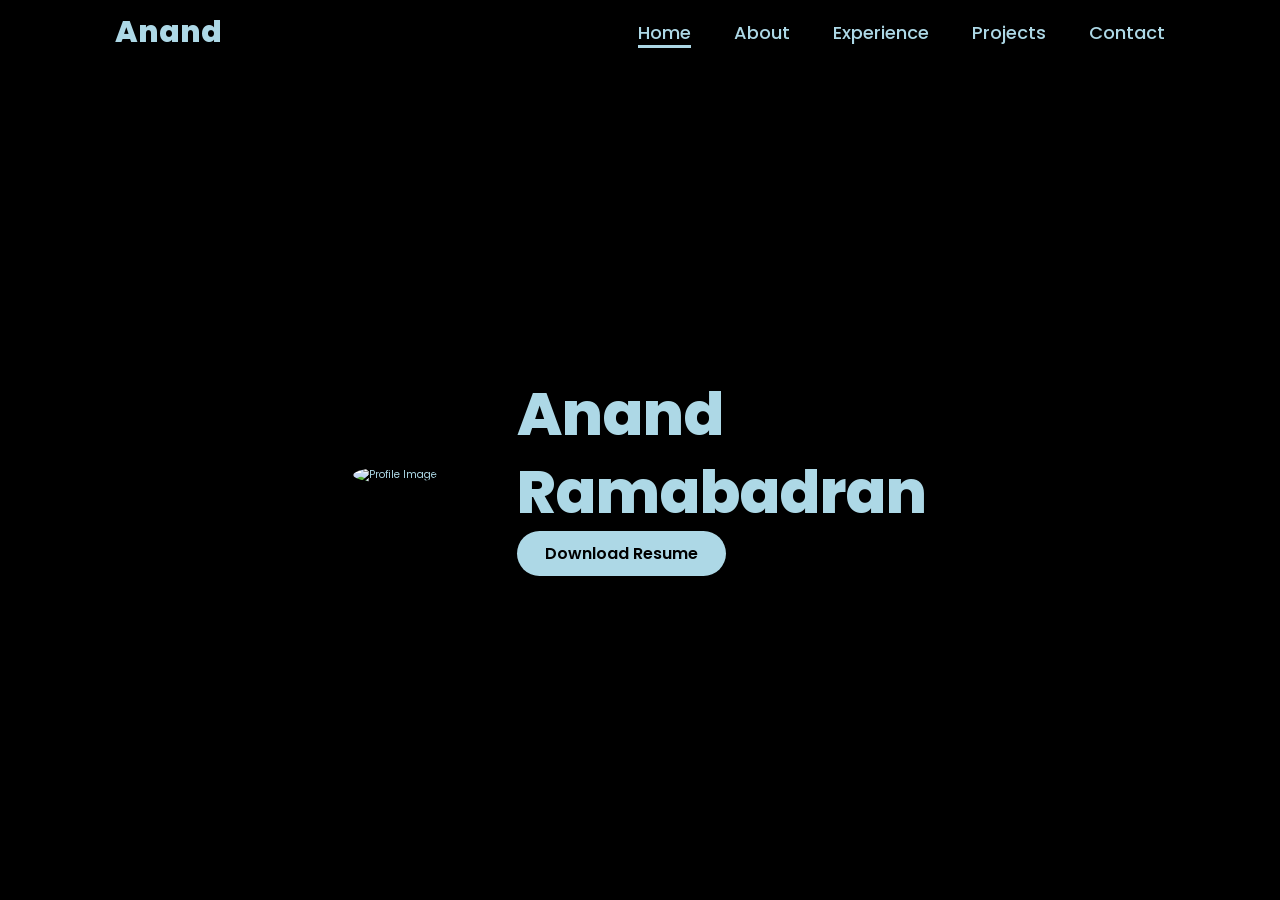
==== index.html @ d3c59038 "Add files via upload" ====
<!DOCTYPE html>
<html lang="en">
<head>
    <meta charset="UTF-8" />
    <meta name="viewport" content="width=device-width, initial-scale=1.0"/>
    <title>Anand Ramabadran</title>
    <link rel="stylesheet" href="styles.css" />
    <link rel="stylesheet" href="https://cdnjs.cloudflare.com/ajax/libs/font-awesome/6.5.0/css/all.min.css" />
</head>
<body>

<header>
  <a href="index.html" class="logo">Anand</a>
  <nav>
    <a href="index.html" class="active">Home</a>
    <a href="about.html">About</a>
    <a href="resume.html">Experience</a>
    <a href="projects.html">Projects</a>
    <a href="contact.html">Contact</a>
  </nav>
</header>

<section id="home" class="home">
  <div class="home-img fade-in-left">
    <img src="./images/profile.jpg" alt="Profile Image">
  </div>

  <div class="home-content fade-in-right">
    <h1><span>Anand</span></h1>
    <h1><span>Ramabadran</span></h1>

    <div class="button">
      <a href="resume.pdf" class="btn" download="Anand_Resume.pdf">Download Resume</a>
    </div>
  </div>
</section>

<script src="script.js"></script>
</body>
</html>
---- styles.css ----
@import url('https://fonts.googleapis.com/css2?family=Poppins:wght@400;600;700&display=swap');

* {
  margin: 0;
  padding: 0;
  box-sizing: border-box;
  text-decoration: none;
  border: none;
  outline: none;
  font-family: 'Poppins', sans-serif;
}

html {
  font-size: 62.5%;
  scroll-behavior: smooth;
}

body {
  width: 100%;
  height: 100vh;
  overflow-x: hidden;
  background-color: black;
  color: lightblue;
  opacity: 1;
  transition: opacity 0.5s ease;
}

body.fade-out {
  opacity: 0;
}

header {
  position: fixed;
  top: 0;
  left: 0;
  width: 100%;
  padding: 1rem 9%;
  background-color: transparent;
  display: flex;
  justify-content: space-between;
  align-items: center;
  z-index: 100;
}

.logo {
  font-size: 3rem;
  color: lightblue;
  font-weight: 800;
  cursor: pointer;
}

nav a {
  font-size: 1.8rem;
  color: lightblue;
  margin-left: 4rem;
  font-weight: 500;
  transition: 0.3s ease;
  border-bottom: 3px solid transparent;
}

nav a:hover,
nav a.active {
  color: lightblue;
  border-bottom: 3px solid lightblue;
}

@media(max-width: 995px) {
  nav {
    position: absolute;
    display: none;
    top: 0;
    right: 0;
    width: 40%;
    border-left: 3px solid lightblue;
    border-bottom: 3px solid lightblue;
    padding: 1rem;
    background-color: black;
  }

  nav.active {
    display: block;
  }

  nav a {
    display: block;
    font-size: 2rem;
    margin: 3rem 0;
  }

  nav a:hover,
  nav a.active {
    padding: 1rem;
    border-radius: 0.5rem;
    border-bottom: 0.5rem solid lightblue;
  }
}

section {
  min-height: 100vh;
  padding: 10rem 9% 5rem;
}

.home {
  display: flex;
  justify-content: center;
  align-items: center;
  gap: 8rem;
  background-color: black;
}

.home .home-content h1 {
  font-size: 6rem;
  font-weight: 800;
  line-height: 1.3;
}

.home-content h3 {
  font-size: 4rem;
  margin-bottom: 1rem;
  font-weight: 700;
}

span {
  color: lightblue;
}

.home-img {
  border-radius: 50%;
  overflow: hidden;
}

.home-img img {
  width: 20vw;
  border-radius: 1rem;
  box-shadow: 0 0 25px lightblue;
  cursor: pointer;
  transition: 0.2s linear;
}

.home-img img:hover {
  transform: scale(1.05);
}

.social-icons i {
  display: inline-flex;
  justify-content: center;
  align-items: center;
  width: 4rem;
  height: 4rem;
  background-color: transparent;
  border: 0.2rem solid lightblue;
  font-size: 2rem;
  border-radius: 50%;
  margin: 3rem 1.5rem 3rem 0;
  transition: 0.3s ease;
  color: lightblue;
}

.social-icons i:hover {
  color: white;
  transform: scale(1.3) translateY(-5px);
  background-color: lightblue;
  box-shadow: 0 0 25px lightblue;
}

.button .btn {
  display: inline-block;
  padding: 1rem 2.8rem;
  background-color: lightblue;
  border-radius: 4rem;
  font-size: 1.6rem;
  color: black;
  font-weight: 600;
  transition: 0.3s ease;
  cursor: pointer;
}

.button .btn:hover {
  transform: scale(1.03);
  background-color: lightblue;
  color: black;
  border: 2px solid lightblue;
}

.typing-text {
  font-size: 3.4rem;
  font-weight: 600;
  min-width: 280px;
}

.typing-text span {
  position: relative;
}

.typing-text span::after {
  content: "";
  background-color: black;
  position: absolute;
  width: calc(100% + 8px);
  height: 100%;
  border-left: 3px solid black;
  right: -8px;
  animation: cursor 0.5s infinite;
}

@keyframes cursor {
  to {
    border-left: 3px solid lightblue;
  }
}


@media (max-width: 1000px) {
  .home {
    gap: 4rem;
  }
}

@media (max-width: 995px) {
  .home {
    flex-direction: column;
    margin: 5rem 4rem;
  }

  .home .home-content h3 {
    font-size: 2.5rem;
  }

  .home-content h1 {
    font-size: 5rem;
  }

  .home-img img {
    width: 70vw;
    margin-top: 4rem;
  }
}

/* Fade-in effect */
.fade-in {
  opacity: 0;
  transform: translateY(20px);
  animation: fadeInContent 1s ease forwards;
  animation-delay: 0.4s;
}

@keyframes fadeInContent {
  to {
    opacity: 1;
    transform: translateY(0);
  }
}

.full-center {
    font-size: 2rem;
    display: flex;
    justify-content: flex-start;
    align-items: center;
    text-align: center;
    flex-direction: column;
    min-height: 150vh; 
    padding: 12rem 5rem 5rem;
    animation: moveUp 1.5s ease-out forwards;
    animation-delay: 5s; 
    transform: translateY(0);
  }

@keyframes slideInLeft {
  from {
    opacity: 0;
    transform: translateX(-500px);
  }
  to {
    opacity: 1;
    transform: translateX(0);
  }
}

@keyframes slideInRight {
  from {
    opacity: 0;
    transform: translateX(500px);
  }
  to {
    opacity: 1;
    transform: translateX(0);
  }
}

.fade-in-left {
  animation: slideInLeft 3s ease forwards;
}

.fade-in-right {
  animation: slideInRight 3s ease forwards;
}

.project-container {
  display: flex;
  flex-direction: column;
  align-items: center;
  position: relative;
  gap: 3rem;
}

.project-row {
  display: flex;
  justify-content: flex-start;
  width: 100%;
  max-width: 1000px;
  margin: 2rem 0;
}

.project-row.right {
  justify-content: flex-end;
}

.project-card {
  background-color: #1a1a1a;
  padding: 2rem;
  border-radius: 1rem;
  box-shadow: 0 0 15px rgba(0, 255, 255, 0.2);
  width: 45%;
  color: lightblue;
}

.project-card h3 {
  font-size: 2.5rem;
  margin-bottom: 1rem;
}

.project-card p {
  font-size: 1.6rem;
  margin-bottom: 1rem;
}

.project-links {
  text-align: left;
  margin-top: 1rem;
}

.project-links .btn {
  font-size: 1.6rem;
  padding: 0.8rem 2rem;
  background-color: lightblue;
  color: black;
  border-radius: 2rem;
  transition: background-color 0.3s ease;
}

.project-links .btn:hover {
  background-color: white;
}

.project-container::before {
  content: '';
  position: absolute;
  top: 0;
  bottom: 0;
  left: 50%;
  width: 2px;
  background: lightblue;
  z-index: 0;
}
.about-gallery {
    display: flex;
    justify-content: center;
    gap: 3rem;
    margin-top: 8rem;
    margin-bottom: 8rem;
    flex-wrap: wrap;
    opacity: 0;
    transform: translateY(40px);
    animation: fadeGalleryIn 1.5s ease forwards;
    animation-delay: 17s;
  }
  
  .about-gallery img {
    width: 18vw;
    max-width: 200px;
    height: auto;
    aspect-ratio: 5/5;
    border-radius: 1rem;
    box-shadow: 0 0 30px rgba(0, 255, 255, 0.3);
    transition: transform 0.3s ease;
  }
  
  .about-gallery img:hover {
    transform: scale(1.05);
  }
  
  @keyframes fadeGalleryIn {
    to {
      opacity: 1;
      transform: translateY(0);
    }
  }
  
  @media (max-width: 768px) {
    .about-gallery {
      flex-direction: column;
      align-items: center;
    }
  
    .about-gallery img {
      width: 80%;
      aspect-ratio: auto;
    }
  }
  #typewriter {
    text-align: center;
    font-size: 2.4rem;
    line-height: 1.6;
    max-width: 900px;
    margin: 0 auto;
  }
  #typewriter-message {
    font-size: 2.6rem;
    margin-top: 2rem;
    text-align: center;
  }
  
  body {
    display: flex;
    flex-direction: column;
    min-height: 100vh;
    margin:0;
  }
  
  .contact {
    flex: 0 0 auto;
  }
  
  .footer {
    text-align: center;
    padding: -10rem;
    font-size: 1.6rem;
    color: lightblue;
    background-color: transparent;
  }
  .social-icons {
    display: flex;
    justify-content: center;
    margin-bottom: 1.5rem; /* add space *below* icons now */
    gap: 2rem;
  }
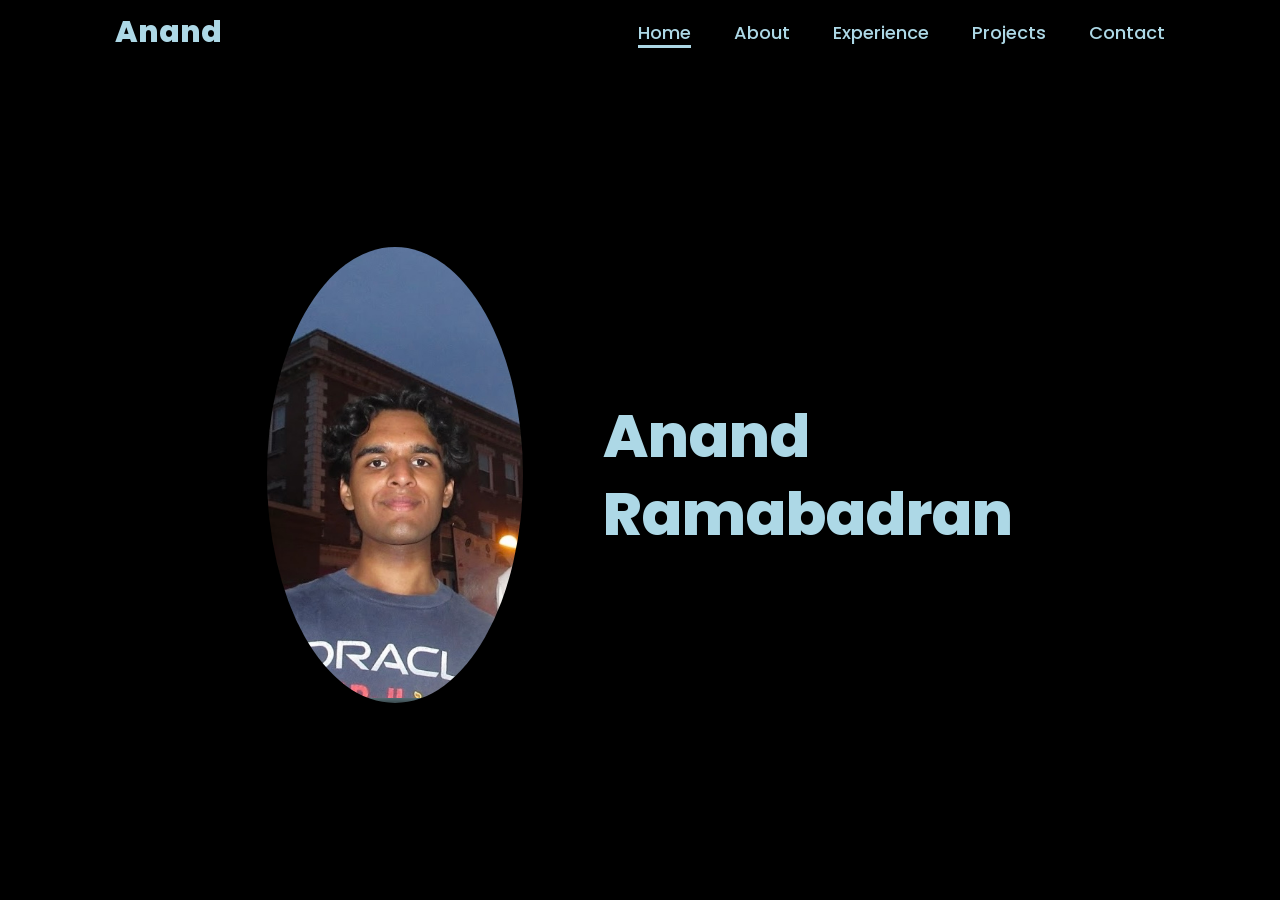
==== commit b5198f57: "remove r" ====
--- a/index.html
+++ b/index.html
@@ -29,9 +29,6 @@
     <h1><span>Anand</span></h1>
     <h1><span>Ramabadran</span></h1>
 
-    <div class="button">
-      <a href="resume.pdf" class="btn" download="Anand_Resume.pdf">Download Resume</a>
-    </div>
   </div>
 </section>
 
--- a/styles.css
+++ b/styles.css
@@ -372,7 +372,7 @@
     opacity: 0;
     transform: translateY(40px);
     animation: fadeGalleryIn 1.5s ease forwards;
-    animation-delay: 17s;
+    animation-delay: 20s;
   }
   
   .about-gallery img {
@@ -441,7 +441,7 @@
   .social-icons {
     display: flex;
     justify-content: center;
-    margin-bottom: 1.5rem; /* add space *below* icons now */
+    margin-bottom: 1.5rem;
     gap: 2rem;
   }
   
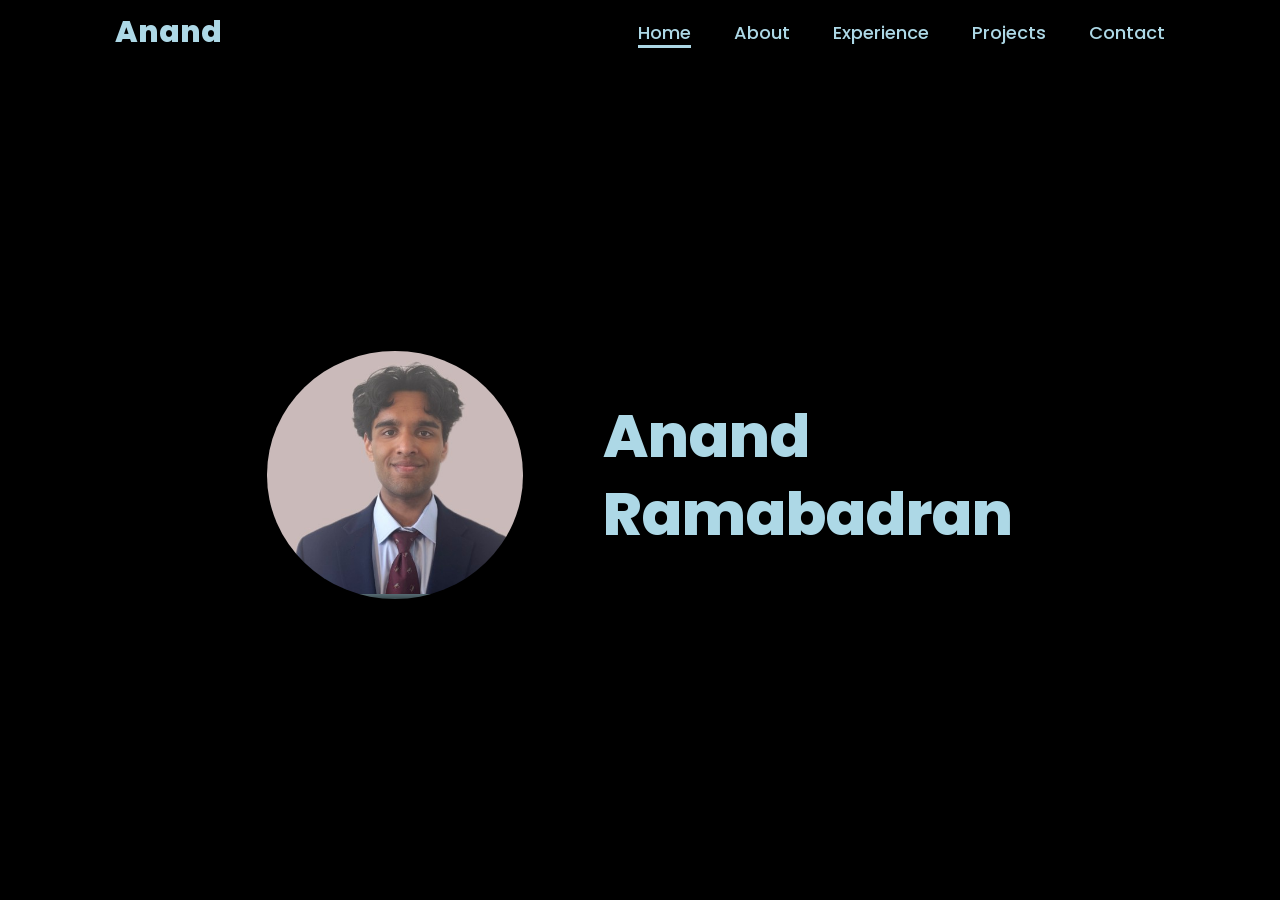
==== commit c590feed: "Commit Changes" ====
--- a/index.html
+++ b/index.html
@@ -22,14 +22,14 @@
 
 <section id="home" class="home">
   <div class="home-img fade-in-left">
-    <img src="./images/profile.jpg" alt="Profile Image">
+    <img src="./images/Screenshot 2025-05-01 235015.jpg" alt="Profile Image">
   </div>
 
   <div class="home-content fade-in-right">
     <h1><span>Anand</span></h1>
     <h1><span>Ramabadran</span></h1>
+  </div>
 
-  </div>
 </section>
 
 <script src="script.js"></script>
--- a/styles.css
+++ b/styles.css
@@ -372,7 +372,7 @@
     opacity: 0;
     transform: translateY(40px);
     animation: fadeGalleryIn 1.5s ease forwards;
-    animation-delay: 20s;
+    animation-delay: 15s;
   }
   
   .about-gallery img {
